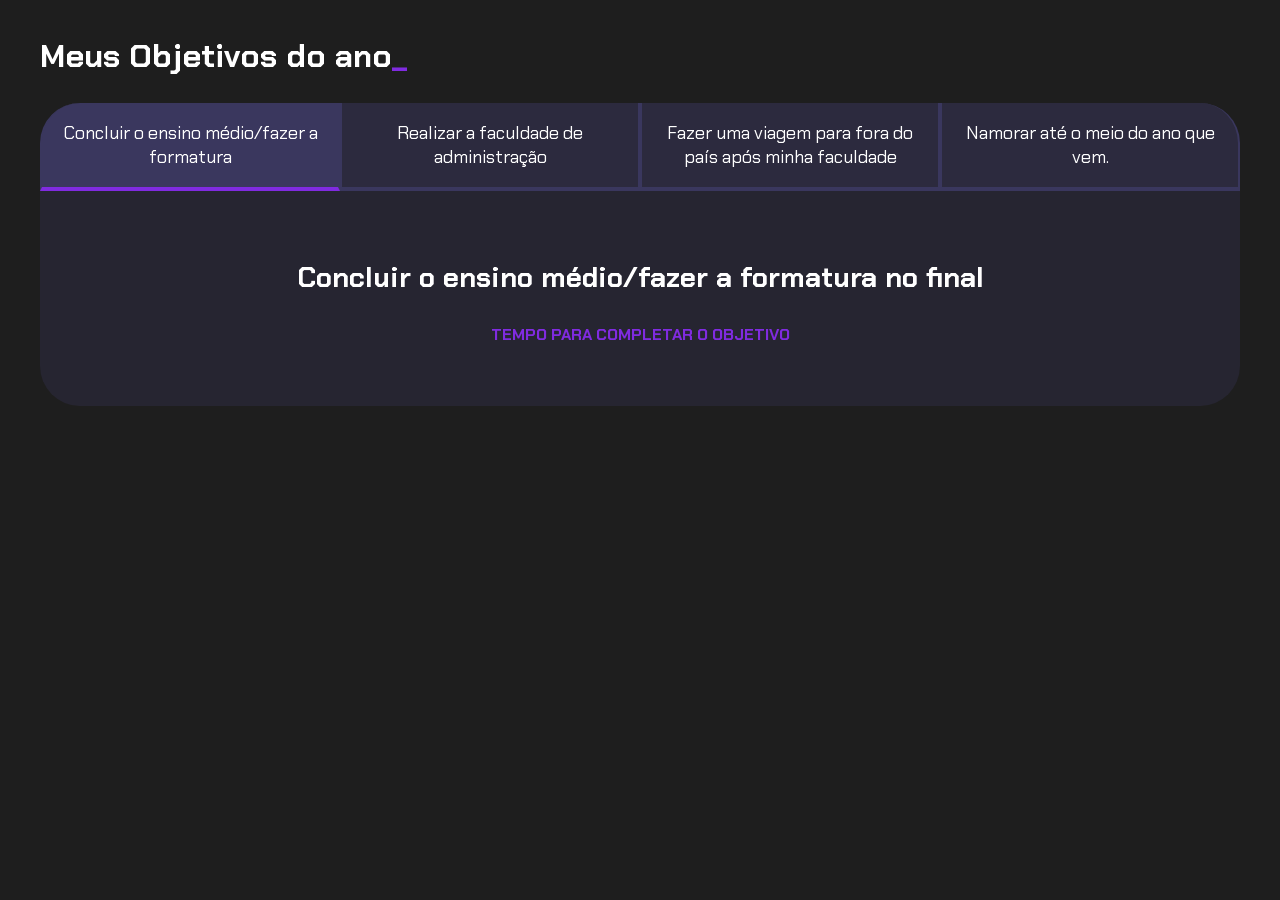
==== index.html @ 562d7fba "Add files via upload" ====
<!DOCTYPE html>
<html lang="pt-br">

<head>
    <meta charset="UTF-8">
    <meta name="viewport" content="width=device-width, initial-scale=1.0">
    <title>Meus objetivos do ano</title>
    <link rel="stylesheet" href="style.css">
</head>

<body>
    <section class="conteudo-principal">
        <h2 class="titulo-principal">Meus Objetivos do ano<span>_</span></h2>
        <div class="conteudo">
        <div class="botoes">
            <button class="botao ativo">Concluir o ensino médio/fazer a formatura </button>
            <button class="botao">Realizar a faculdade de administração</button>
            <button class="botao">Fazer uma viagem para fora do país após minha faculdade</button>
            <button class="botao">Namorar até o meio do ano que vem.</button>
        </div>
        <div class="aba-textos">
            <div class="aba-conteudo ativo">
            <h3 class="aba-conteudo-titulo-principal">Concluir o ensino médio/fazer a formatura no final</h3>
              <h4 class="aba-conteudo-titulo-secundario">Tempo para completar o objetivo</h4>
                <div class="contador"></div>
            </div>
            <div class="aba-conteudo">
                <h3 class="aba-conteudo-titulo-principal">Fazer a faculdade de administração</h3>
                <h4 class="aba-conteudo-titulo-secundario">Tempo para completar o objetivo</h4>
                <div class="contador"></div>
            </div>
            <div class="aba-conteudo">
                <h3 class="aba-conteudo-titulo-principal">Viajar para fora do país</h3>
                <h4 class="aba-conteudo-titulo-secundario">Tempo para completar o objetivo</h4>
                <div class="contador"></div>
            </div>
            <div class="aba-conteudo">
                <h3 class="aba-conteudo-titulo-principal">Namorar até o meio do ano que vem</h3>
                <h4 class="aba-conteudo-titulo-secundario">Tempo para completar o objetivo</h4>
                <div class="contador"></div>
            </div>
        </div>
    </div>
    </section>
    <script src="main.js"></script>
</body>

</html>
---- style.css ----
@import url('https://fonts.googleapis.com/css2?family=Chakra+Petch:wght@400;700&display=swap');

:root {
    --cor-de-fundo: #1E1E1E;
    --verde: #802be0;
    --branco: #FFFFFF;
    --botao-ativo: #3A375E;
    --botao-inativo: rgba(58, 55, 94, 0.5);
    --texto-fundo: rgba(58, 55, 94, 0.3);
}

body {
    background-color: var(--cor-de-fundo);
    color: var(--branco);
    font-family: 'Chakra Petch', sans-serif;
}


.conteudo-principal {
    display: flex;
    flex-direction: column;
    justify-content: center;
    align-items: center;
    max-width: 1200px;
    width: 100%;
    margin: 0 auto;
}

.titulo-principal {
    text-align: left;
    width: 100%;
    font-size: 32px;
}

.titulo-principal span {
    color: var(--verde);
}

.botao {
    font-family: "Chakra Petch", sans-serif;
    background-color: var(--botao-inativo);
    color: var(--branco);
    display: flex;
    justify-content: center;
    padding: 1em;
    font-size: 18px;
    align-items: center;
    width: 100%;
    border-bottom: 4px solid var(--botao-ativo);
    border-left: 2px solid var(--botao-ativo);
    border-right: 2px solid var(--botao-ativo);
    border-top: none;
}

.botao:first-child {
    border-radius: 40px 40px 0 0;
}

.botoes {
    display: block;
}
.botao.ativo{
    background-color: var(--botao-ativo);
    border-bottom: 4px solid var(--verde);
}

.aba-textos{
    background-color: var(--texto-fundo);
    padding: 40px;
    border-radius: 0 0 40px 40px;
}

.aba-conteudo.ativo{
    display: block;
}
.aba-conteudo{
    display: none;
}

.aba-conteudo-titulo-principal{
    font-size: 28px;
    text-align: center;
}

.aba-conteudo-titulo-secundario{
    text-align: center;
    color: var(--verde);
    text-transform: uppercase;
}

@media screen and (min-width: 768px) {

    .botoes {
        display: flex;
    }
    
    .botao:first-child {
        border-radius: 40px 0 0 0;
    }

    .botao:last-child {
        border-radius: 0 40px 0 0;
    }
}
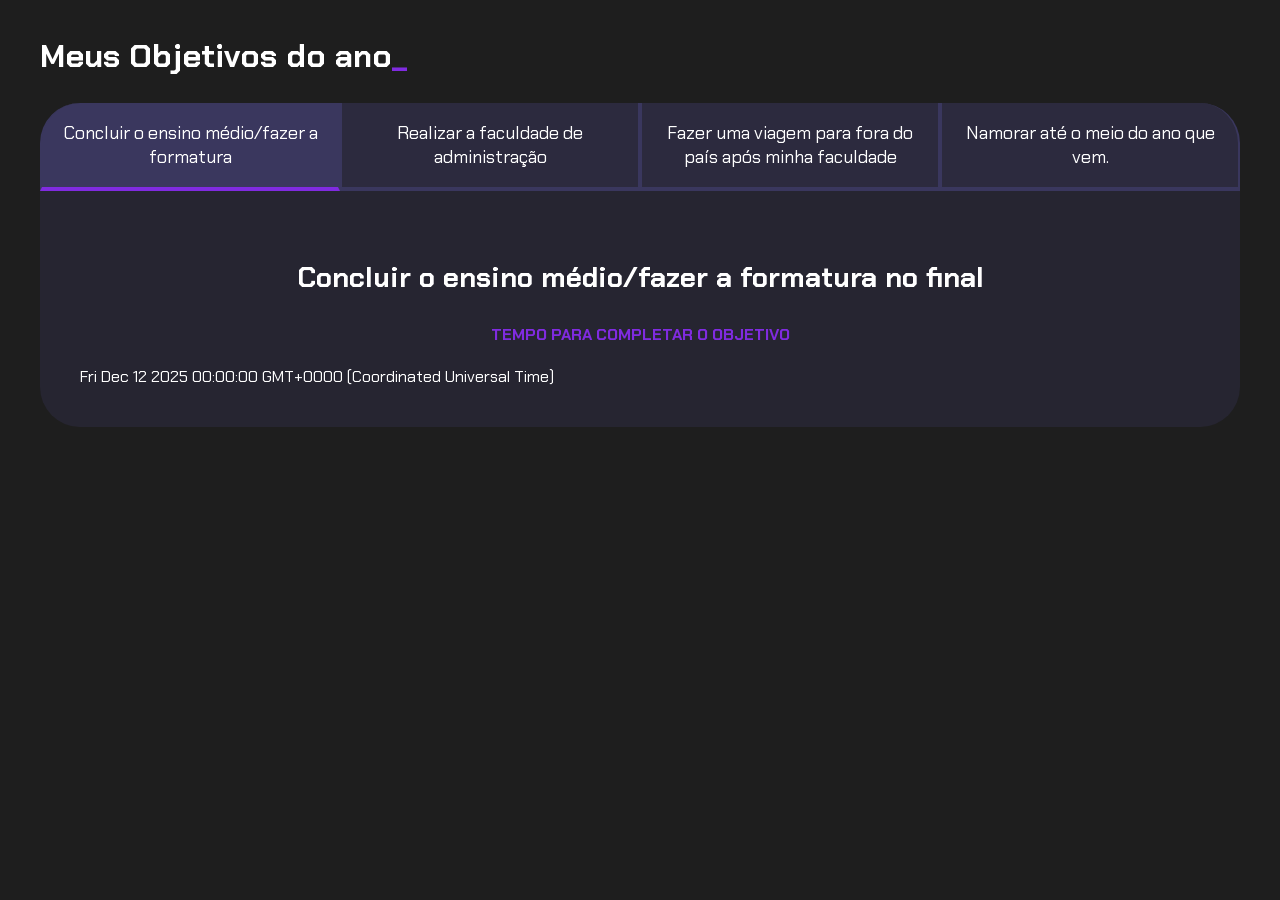
==== commit 70226cb2: "Add files via upload" ====
--- a/index.html
+++ b/index.html
@@ -4,7 +4,7 @@
 <head>
     <meta charset="UTF-8">
     <meta name="viewport" content="width=device-width, initial-scale=1.0">
-    <title>Meus objetivos do ano</title>
+    <title>Meus objetivos de vida</title>
     <link rel="stylesheet" href="style.css">
 </head>
 
